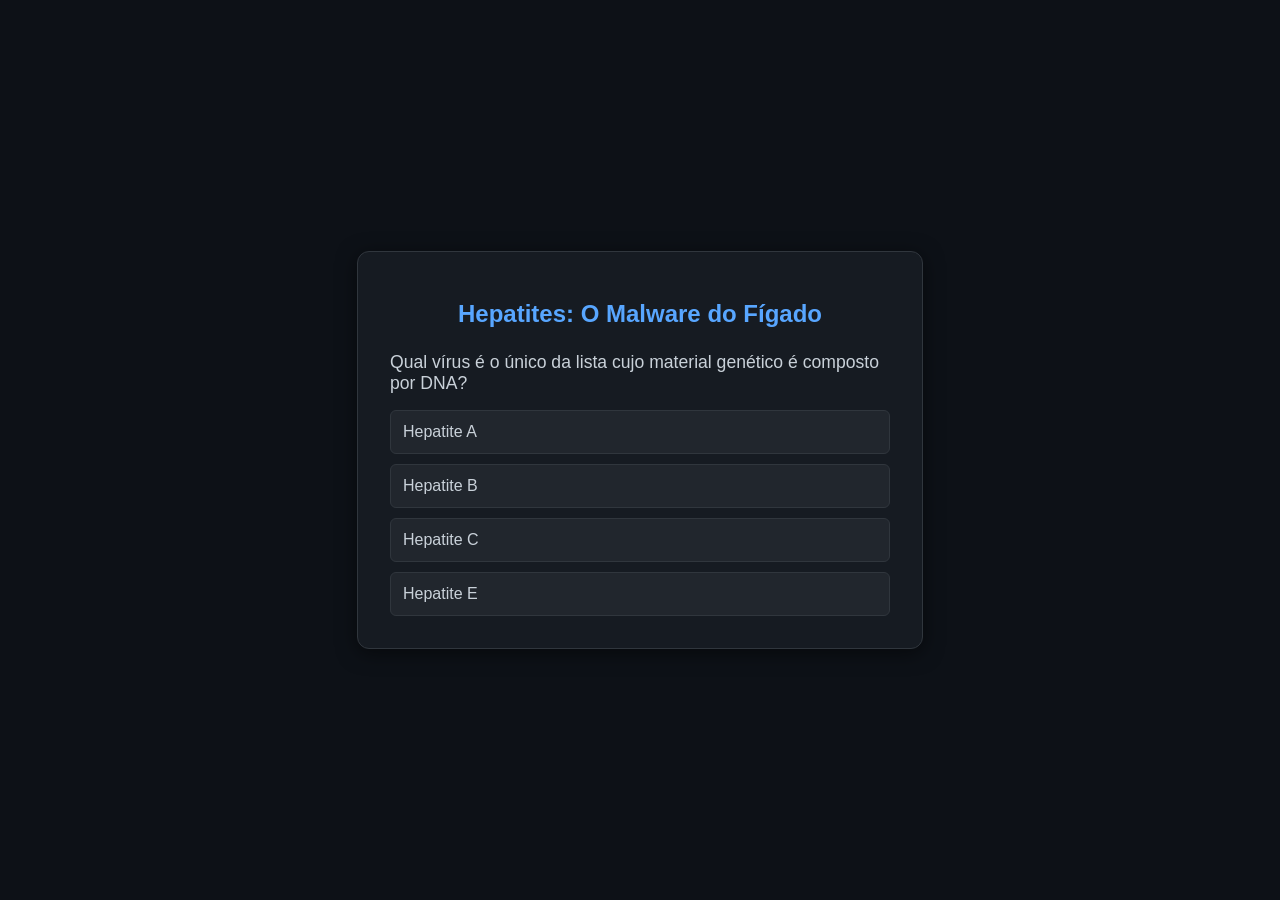
==== index.html @ 961ea125 "subindo projeto versao 0" ====
<!DOCTYPE html>
<html lang="pt-br">
<head>
    <meta charset="UTF-8">
    <meta name="viewport" content="width=device-width, initial-scale=1.0">
    <title>Quiz: O Malware do Fígado</title>
    <style>
        body { font-family: 'Segoe UI', Tahoma, Geneva, Verdana, sans-serif; background-color: #0d1117; color: #c9d1d9; display: flex; justify-content: center; align-items: center; height: 100vh; margin: 0; }
        #quiz-container { background-color: #161b22; padding: 2rem; border-radius: 12px; box-shadow: 0 4px 20px rgba(0,0,0,0.5); width: 90%; max-width: 500px; text-align: center; border: 1px solid #30363d; }
        h1 { color: #58a6ff; font-size: 1.5rem; margin-bottom: 1.5rem; }
        .question { font-size: 1.1rem; margin-bottom: 1rem; text-align: left; }
        .options { display: flex; flex-direction: column; gap: 10px; }
        button { background-color: #21262d; color: #c9d1d9; border: 1px solid #30363d; padding: 12px; border-radius: 6px; cursor: pointer; transition: 0.3s; text-align: left; font-size: 1rem; }
        button:hover { background-color: #30363d; border-color: #8b949e; }
        .correct { background-color: #238636 !important; color: white; }
        .wrong { background-color: #da3633 !important; color: white; }
        #score-container { display: none; }
        #next-btn { margin-top: 1.5rem; background-color: #238636; border: none; padding: 10px 20px; display: none; text-align: center; width: 100%; font-weight: bold; }
    </style>
</head>
<body>

<div id="quiz-container">
    <div id="quiz-content">
        <h1 id="title">Hepatites: O Malware do Fígado</h1>
        <div id="question" class="question">Carregando pergunta...</div>
        <div id="options" class="options"></div>
        <button id="next-btn">Próxima Pergunta</button>
    </div>
    <div id="score-container">
        <h1>Resultado Final</h1>
        <p id="score-text"></p>
        <button onclick="location.reload()" style="text-align: center; width: 100%;">Tentar Novamente</button>
    </div>
</div>

<script>
    const quizData = [
        {
            q: "Qual vírus é o único da lista cujo material genético é composto por DNA?",
            a: ["Hepatite A", "Hepatite B", "Hepatite C", "Hepatite E"],
            correct: 1
        },
        {
            q: "O que caracteriza o fenômeno de 'Quasespécies' na Hepatite C?",
            a: ["Replicação via DNA", "Dependência do vírus B", "Alta taxa de mutação do RNA", "Transmissão zoonótica"],
            correct: 2
        },
        {
            q: "O vírus da Hepatite D é considerado defectivo porque:",
            a: ["Não possui RNA", "Depende do envelope (HBsAg) do vírus B", "Só infecta gestantes", "É autolimitado"],
            correct: 1
        },
        {
            q: "Na patogênese, o dano principal ao fígado ocorre devido a:",
            a: ["Ação direta do vírus", "Resposta imune (Linfócitos T)", "Falta de microbiota", "Medicamentos"],
            correct: 1
        },
        {
            q: "Qual o principal 'arquivo de backup' do vírus B no núcleo celular?",
            a: ["RNA mensageiro", "cccDNA", "Carga viral HCV", "Proteína VP1"],
            correct: 1
        }
    ];

    let currentQ = 0;
    let score = 0;

    const questionEl = document.getElementById('question');
    const optionsEl = document.getElementById('options');
    const nextBtn = document.getElementById('next-btn');
    const quizContent = document.getElementById('quiz-content');
    const scoreContainer = document.getElementById('score-container');
    const scoreText = document.getElementById('score-text');

    function loadQuestion() {
        const data = quizData[currentQ];
        questionEl.innerText = data.q;
        optionsEl.innerHTML = '';
        nextBtn.style.display = 'none';
        
        data.a.forEach((opt, index) => {
            const btn = document.createElement('button');
            btn.innerText = opt;
            btn.onclick = () => selectOption(index, btn);
            optionsEl.appendChild(btn);
        });
    }

    function selectOption(index, btn) {
        const correct = quizData[currentQ].correct;
        if (index === correct) {
            btn.classList.add('correct');
            score++;
        } else {
            btn.classList.add('wrong');
            optionsEl.children[correct].classList.add('correct');
        }
        Array.from(optionsEl.children).forEach(b => b.disabled = true);
        nextBtn.style.display = 'block';
    }

    nextBtn.onclick = () => {
        currentQ++;
        if (currentQ < quizData.length) {
            loadQuestion();
        } else {
            quizContent.style.display = 'none';
            scoreContainer.style.display = 'block';
            scoreText.innerText = `Você acertou ${score} de ${quizData.length} perguntas!`;
        }
    };

    loadQuestion();
</script>

</body>
</html>
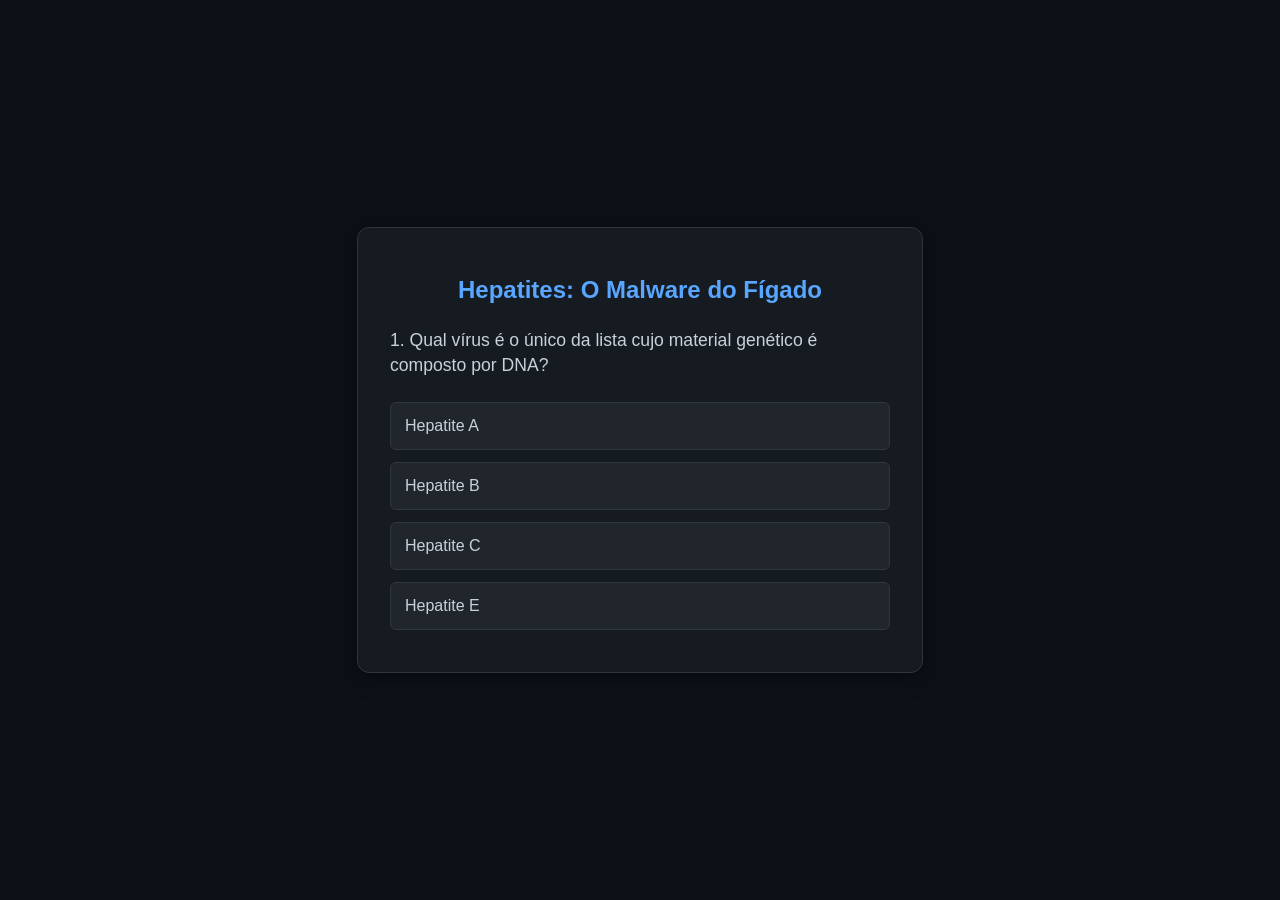
==== commit 28381243: "subindo projeto versao 1" ====
--- a/index.html
+++ b/index.html
@@ -8,29 +8,35 @@
         body { font-family: 'Segoe UI', Tahoma, Geneva, Verdana, sans-serif; background-color: #0d1117; color: #c9d1d9; display: flex; justify-content: center; align-items: center; height: 100vh; margin: 0; }
         #quiz-container { background-color: #161b22; padding: 2rem; border-radius: 12px; box-shadow: 0 4px 20px rgba(0,0,0,0.5); width: 90%; max-width: 500px; text-align: center; border: 1px solid #30363d; }
         h1 { color: #58a6ff; font-size: 1.5rem; margin-bottom: 1.5rem; }
-        .question { font-size: 1.1rem; margin-bottom: 1rem; text-align: left; }
-        .options { display: flex; flex-direction: column; gap: 10px; }
-        button { background-color: #21262d; color: #c9d1d9; border: 1px solid #30363d; padding: 12px; border-radius: 6px; cursor: pointer; transition: 0.3s; text-align: left; font-size: 1rem; }
-        button:hover { background-color: #30363d; border-color: #8b949e; }
-        .correct { background-color: #238636 !important; color: white; }
-        .wrong { background-color: #da3633 !important; color: white; }
+        .question { font-size: 1.1rem; margin-bottom: 1.5rem; text-align: left; line-height: 1.4; }
+        .options { display: flex; flex-direction: column; gap: 12px; }
+        button { background-color: #21262d; color: #c9d1d9; border: 1px solid #30363d; padding: 14px; border-radius: 6px; cursor: pointer; transition: 0.3s; text-align: left; font-size: 1rem; }
+        button:hover:not(:disabled) { background-color: #30363d; border-color: #8b949e; }
+        
+        /* Cores de Feedback */
+        .correct { background-color: #238636 !important; border-color: #2ea043 !important; color: white !important; font-weight: bold; }
+        .wrong { background-color: #da3633 !important; border-color: #f85149 !important; color: white !important; }
+        
+        #next-btn { margin-top: 1.5rem; background-color: #58a6ff; color: #0d1117; border: none; padding: 12px; display: none; text-align: center; width: 100%; font-weight: bold; border-radius: 6px; cursor: pointer; }
+        #next-btn:hover { background-color: #79c0ff; }
         #score-container { display: none; }
-        #next-btn { margin-top: 1.5rem; background-color: #238636; border: none; padding: 10px 20px; display: none; text-align: center; width: 100%; font-weight: bold; }
+        .feedback-text { margin-top: 10px; font-weight: bold; font-size: 1.2rem; }
     </style>
 </head>
 <body>
 
 <div id="quiz-container">
     <div id="quiz-content">
-        <h1 id="title">Hepatites: O Malware do Fígado</h1>
-        <div id="question" class="question">Carregando pergunta...</div>
+        <h1>Hepatites: O Malware do Fígado</h1>
+        <div id="question" class="question"></div>
         <div id="options" class="options"></div>
-        <button id="next-btn">Próxima Pergunta</button>
+        <div id="feedback" class="feedback-text"></div>
+        <button id="next-btn">PRÓXIMA PERGUNTA</button>
     </div>
     <div id="score-container">
         <h1>Resultado Final</h1>
         <p id="score-text"></p>
-        <button onclick="location.reload()" style="text-align: center; width: 100%;">Tentar Novamente</button>
+        <button onclick="location.reload()" style="text-align: center; width: 100%; background-color: #238636; color: white; border: none;">TENTAR NOVAMENTE</button>
     </div>
 </div>
 
@@ -39,27 +45,27 @@
         {
             q: "Qual vírus é o único da lista cujo material genético é composto por DNA?",
             a: ["Hepatite A", "Hepatite B", "Hepatite C", "Hepatite E"],
-            correct: 1
+            correct: 1 // Hepatite B
         },
         {
             q: "O que caracteriza o fenômeno de 'Quasespécies' na Hepatite C?",
             a: ["Replicação via DNA", "Dependência do vírus B", "Alta taxa de mutação do RNA", "Transmissão zoonótica"],
-            correct: 2
+            correct: 2 // Alta taxa de mutação
         },
         {
             q: "O vírus da Hepatite D é considerado defectivo porque:",
             a: ["Não possui RNA", "Depende do envelope (HBsAg) do vírus B", "Só infecta gestantes", "É autolimitado"],
-            correct: 1
+            correct: 1 // Depende do B
         },
         {
             q: "Na patogênese, o dano principal ao fígado ocorre devido a:",
-            a: ["Ação direta do vírus", "Resposta imune (Linfócitos T)", "Falta de microbiota", "Medicamentos"],
-            correct: 1
+            a: ["Ação direta do vírus", "Resposta imune (Linfócitos T)", "Falta de microbiota", "Excesso de glicose"],
+            correct: 1 // Resposta Imune
         },
         {
-            q: "Qual o principal 'arquivo de backup' do vírus B no núcleo celular?",
-            a: ["RNA mensageiro", "cccDNA", "Carga viral HCV", "Proteína VP1"],
-            correct: 1
+            q: "Qual o principal 'arquivo de backup' (DNA circular persistente) do vírus B no núcleo celular?",
+            a: ["RNA mensageiro", "cccDNA", "Proteína VP1", "Carga viral"],
+            correct: 1 // cccDNA
         }
     ];
 
@@ -69,34 +75,45 @@
     const questionEl = document.getElementById('question');
     const optionsEl = document.getElementById('options');
     const nextBtn = document.getElementById('next-btn');
+    const feedbackEl = document.getElementById('feedback');
     const quizContent = document.getElementById('quiz-content');
     const scoreContainer = document.getElementById('score-container');
     const scoreText = document.getElementById('score-text');
 
     function loadQuestion() {
         const data = quizData[currentQ];
-        questionEl.innerText = data.q;
+        questionEl.innerText = `${currentQ + 1}. ${data.q}`;
         optionsEl.innerHTML = '';
+        feedbackEl.innerText = '';
         nextBtn.style.display = 'none';
         
         data.a.forEach((opt, index) => {
             const btn = document.createElement('button');
             btn.innerText = opt;
-            btn.onclick = () => selectOption(index, btn);
+            btn.onclick = () => checkAnswer(index, btn);
             optionsEl.appendChild(btn);
         });
     }
 
-    function selectOption(index, btn) {
-        const correct = quizData[currentQ].correct;
-        if (index === correct) {
+    function checkAnswer(selected, btn) {
+        const correctIndex = quizData[currentQ].correct;
+        const allButtons = optionsEl.querySelectorAll('button');
+        
+        // Bloqueia todos os botões após o clique
+        allButtons.forEach(b => b.disabled = true);
+
+        if (selected === correctIndex) {
             btn.classList.add('correct');
+            feedbackEl.innerText = "✅ ACERTOU!";
+            feedbackEl.style.color = "#3fb950";
             score++;
         } else {
             btn.classList.add('wrong');
-            optionsEl.children[correct].classList.add('correct');
+            allButtons[correctIndex].classList.add('correct');
+            feedbackEl.innerText = "❌ ERROU!";
+            feedbackEl.style.color = "#f85149";
         }
-        Array.from(optionsEl.children).forEach(b => b.disabled = true);
+        
         nextBtn.style.display = 'block';
     }
 
@@ -107,7 +124,7 @@
         } else {
             quizContent.style.display = 'none';
             scoreContainer.style.display = 'block';
-            scoreText.innerText = `Você acertou ${score} de ${quizData.length} perguntas!`;
+            scoreText.innerHTML = `Você finalizou o sistema!<br><br><strong>Score: ${score} de ${quizData.length} acertos.</strong>`;
         }
     };
 
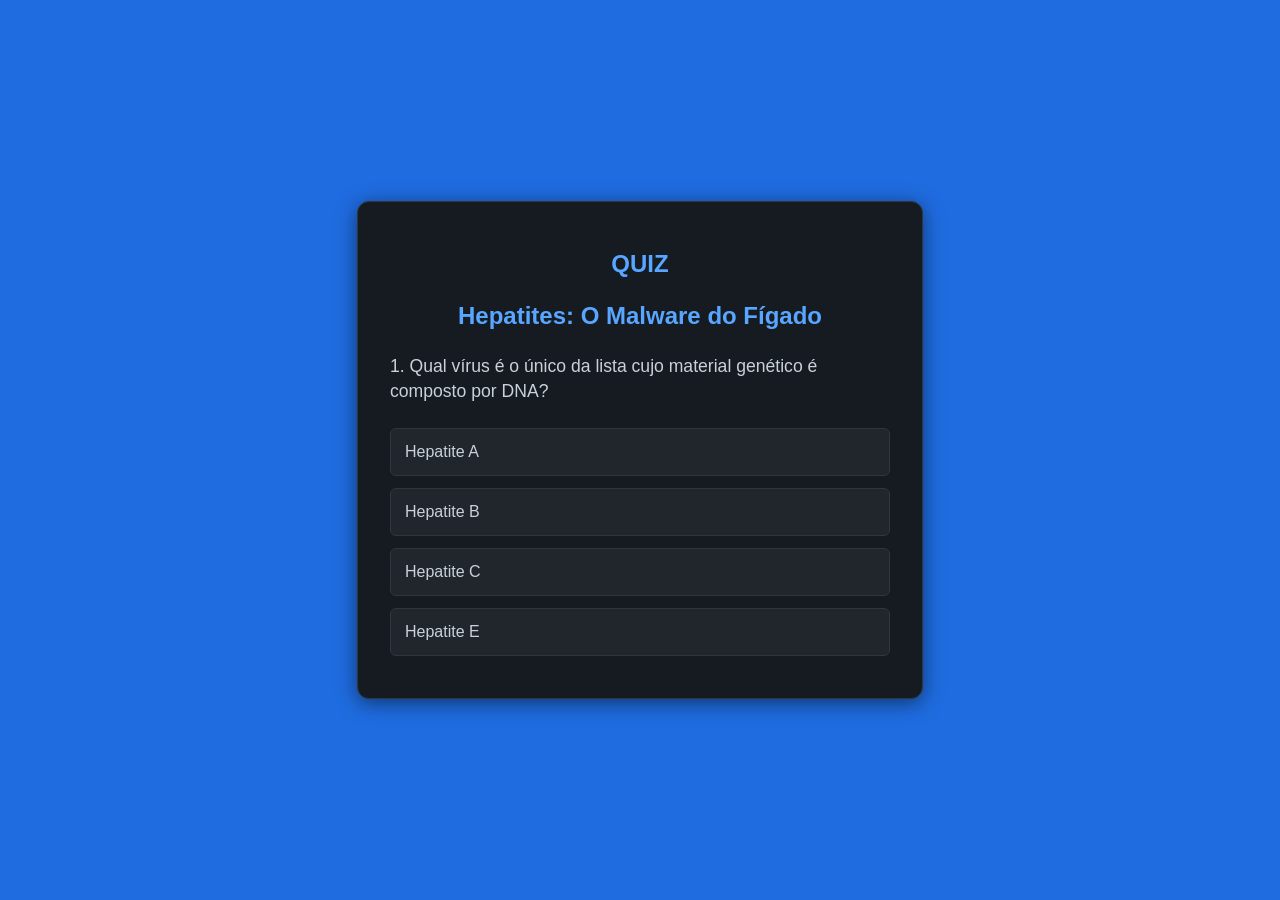
==== commit 40059c37: "subindo projeto versao 2" ====
--- a/index.html
+++ b/index.html
@@ -5,7 +5,7 @@
     <meta name="viewport" content="width=device-width, initial-scale=1.0">
     <title>Quiz: O Malware do Fígado</title>
     <style>
-        body { font-family: 'Segoe UI', Tahoma, Geneva, Verdana, sans-serif; background-color: #0d1117; color: #c9d1d9; display: flex; justify-content: center; align-items: center; height: 100vh; margin: 0; }
+        body { font-family: 'Segoe UI', Tahoma, Geneva, Verdana, sans-serif; background-color: #1f6ce0; color: #c9d1d9; display: flex; justify-content: center; align-items: center; height: 100vh; margin: 0; }
         #quiz-container { background-color: #161b22; padding: 2rem; border-radius: 12px; box-shadow: 0 4px 20px rgba(0,0,0,0.5); width: 90%; max-width: 500px; text-align: center; border: 1px solid #30363d; }
         h1 { color: #58a6ff; font-size: 1.5rem; margin-bottom: 1.5rem; }
         .question { font-size: 1.1rem; margin-bottom: 1.5rem; text-align: left; line-height: 1.4; }
@@ -27,6 +27,7 @@
 
 <div id="quiz-container">
     <div id="quiz-content">
+        <h1>QUIZ</h1>
         <h1>Hepatites: O Malware do Fígado</h1>
         <div id="question" class="question"></div>
         <div id="options" class="options"></div>
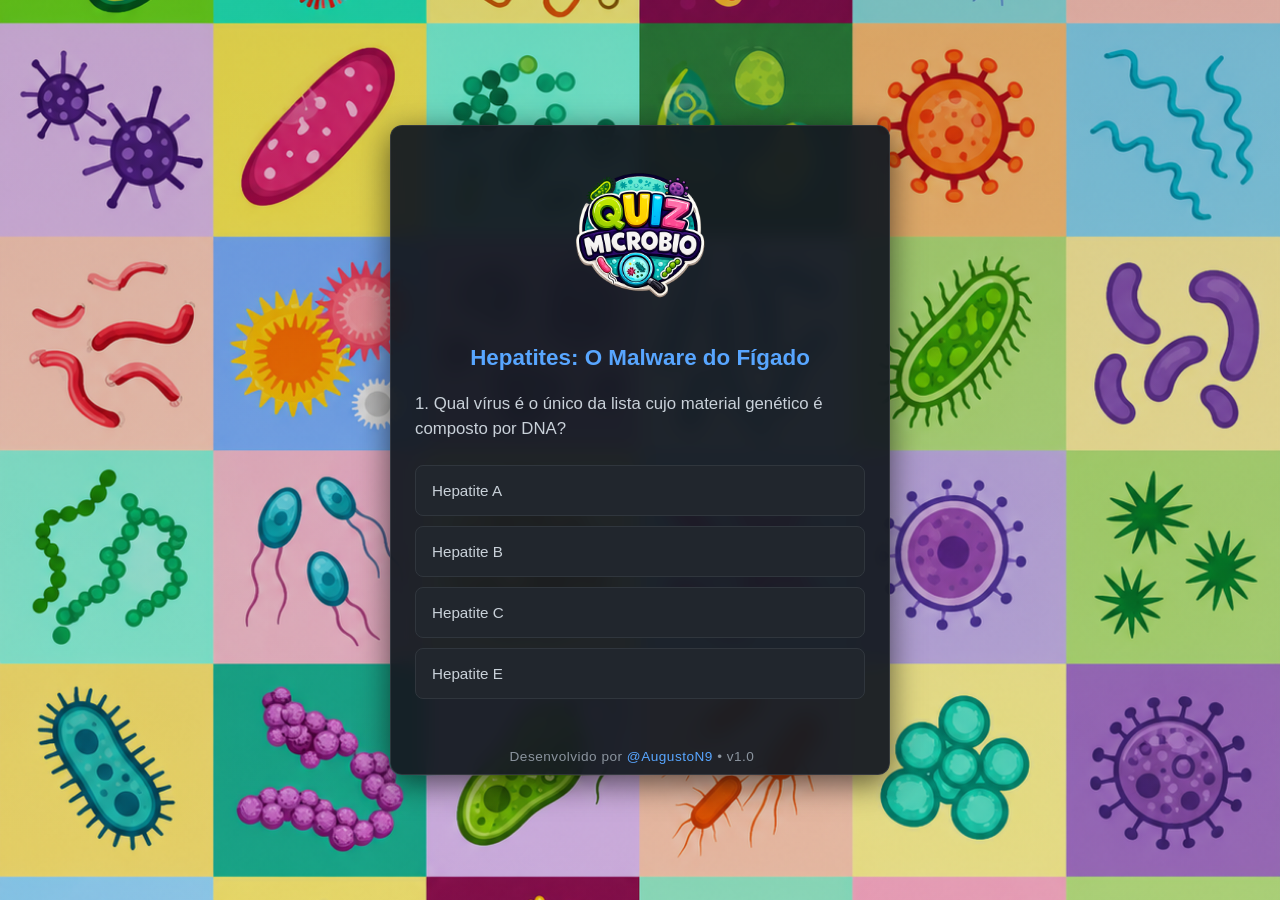
==== commit 48571620: "Atualizando com pastas images, js, css ..." ====
--- a/index.html
+++ b/index.html
@@ -1,136 +1,43 @@
-<!DOCTYPE html>
+<!doctype html>
 <html lang="pt-br">
-<head>
-    <meta charset="UTF-8">
-    <meta name="viewport" content="width=device-width, initial-scale=1.0">
+  <head>
+    <meta charset="UTF-8" />
+    <meta name="viewport" content="width=device-width, initial-scale=1.0" />
     <title>Quiz: O Malware do Fígado</title>
-    <style>
-        body { font-family: 'Segoe UI', Tahoma, Geneva, Verdana, sans-serif; background-color: #1f6ce0; color: #c9d1d9; display: flex; justify-content: center; align-items: center; height: 100vh; margin: 0; }
-        #quiz-container { background-color: #161b22; padding: 2rem; border-radius: 12px; box-shadow: 0 4px 20px rgba(0,0,0,0.5); width: 90%; max-width: 500px; text-align: center; border: 1px solid #30363d; }
-        h1 { color: #58a6ff; font-size: 1.5rem; margin-bottom: 1.5rem; }
-        .question { font-size: 1.1rem; margin-bottom: 1.5rem; text-align: left; line-height: 1.4; }
-        .options { display: flex; flex-direction: column; gap: 12px; }
-        button { background-color: #21262d; color: #c9d1d9; border: 1px solid #30363d; padding: 14px; border-radius: 6px; cursor: pointer; transition: 0.3s; text-align: left; font-size: 1rem; }
-        button:hover:not(:disabled) { background-color: #30363d; border-color: #8b949e; }
-        
-        /* Cores de Feedback */
-        .correct { background-color: #238636 !important; border-color: #2ea043 !important; color: white !important; font-weight: bold; }
-        .wrong { background-color: #da3633 !important; border-color: #f85149 !important; color: white !important; }
-        
-        #next-btn { margin-top: 1.5rem; background-color: #58a6ff; color: #0d1117; border: none; padding: 12px; display: none; text-align: center; width: 100%; font-weight: bold; border-radius: 6px; cursor: pointer; }
-        #next-btn:hover { background-color: #79c0ff; }
-        #score-container { display: none; }
-        .feedback-text { margin-top: 10px; font-weight: bold; font-size: 1.2rem; }
-    </style>
-</head>
-<body>
-
-<div id="quiz-container">
-    <div id="quiz-content">
-        <h1>QUIZ</h1>
+    <link rel="stylesheet" href="css/style.css" />
+  </head>
+  <body>
+    <div id="quiz-container">
+      <div id="quiz-content">
+        <img src="images/logo.png" alt="Logo Quiz Microbio" class="logo" />
         <h1>Hepatites: O Malware do Fígado</h1>
         <div id="question" class="question"></div>
         <div id="options" class="options"></div>
         <div id="feedback" class="feedback-text"></div>
         <button id="next-btn">PRÓXIMA PERGUNTA</button>
+      </div>
+      <div id="score-container" style="display: none">
+        <h1>Resultado Final</h1>
+        <p id="score-text" style="font-size: 1.1rem; line-height: 1.6"></p>
+        <button
+          onclick="location.reload()"
+          style="
+            text-align: center;
+            background-color: #238636;
+            color: white;
+            border: none;
+            font-weight: bold;
+          "
+        >
+          REINICIAR SISTEMA
+        </button>
+      </div>
+
+      <footer class="footer">
+        Desenvolvido por <span>@AugustoN9</span> • v1.0
+      </footer>
     </div>
-    <div id="score-container">
-        <h1>Resultado Final</h1>
-        <p id="score-text"></p>
-        <button onclick="location.reload()" style="text-align: center; width: 100%; background-color: #238636; color: white; border: none;">TENTAR NOVAMENTE</button>
-    </div>
-</div>
 
-<script>
-    const quizData = [
-        {
-            q: "Qual vírus é o único da lista cujo material genético é composto por DNA?",
-            a: ["Hepatite A", "Hepatite B", "Hepatite C", "Hepatite E"],
-            correct: 1 // Hepatite B
-        },
-        {
-            q: "O que caracteriza o fenômeno de 'Quasespécies' na Hepatite C?",
-            a: ["Replicação via DNA", "Dependência do vírus B", "Alta taxa de mutação do RNA", "Transmissão zoonótica"],
-            correct: 2 // Alta taxa de mutação
-        },
-        {
-            q: "O vírus da Hepatite D é considerado defectivo porque:",
-            a: ["Não possui RNA", "Depende do envelope (HBsAg) do vírus B", "Só infecta gestantes", "É autolimitado"],
-            correct: 1 // Depende do B
-        },
-        {
-            q: "Na patogênese, o dano principal ao fígado ocorre devido a:",
-            a: ["Ação direta do vírus", "Resposta imune (Linfócitos T)", "Falta de microbiota", "Excesso de glicose"],
-            correct: 1 // Resposta Imune
-        },
-        {
-            q: "Qual o principal 'arquivo de backup' (DNA circular persistente) do vírus B no núcleo celular?",
-            a: ["RNA mensageiro", "cccDNA", "Proteína VP1", "Carga viral"],
-            correct: 1 // cccDNA
-        }
-    ];
-
-    let currentQ = 0;
-    let score = 0;
-
-    const questionEl = document.getElementById('question');
-    const optionsEl = document.getElementById('options');
-    const nextBtn = document.getElementById('next-btn');
-    const feedbackEl = document.getElementById('feedback');
-    const quizContent = document.getElementById('quiz-content');
-    const scoreContainer = document.getElementById('score-container');
-    const scoreText = document.getElementById('score-text');
-
-    function loadQuestion() {
-        const data = quizData[currentQ];
-        questionEl.innerText = `${currentQ + 1}. ${data.q}`;
-        optionsEl.innerHTML = '';
-        feedbackEl.innerText = '';
-        nextBtn.style.display = 'none';
-        
-        data.a.forEach((opt, index) => {
-            const btn = document.createElement('button');
-            btn.innerText = opt;
-            btn.onclick = () => checkAnswer(index, btn);
-            optionsEl.appendChild(btn);
-        });
-    }
-
-    function checkAnswer(selected, btn) {
-        const correctIndex = quizData[currentQ].correct;
-        const allButtons = optionsEl.querySelectorAll('button');
-        
-        // Bloqueia todos os botões após o clique
-        allButtons.forEach(b => b.disabled = true);
-
-        if (selected === correctIndex) {
-            btn.classList.add('correct');
-            feedbackEl.innerText = "✅ ACERTOU!";
-            feedbackEl.style.color = "#3fb950";
-            score++;
-        } else {
-            btn.classList.add('wrong');
-            allButtons[correctIndex].classList.add('correct');
-            feedbackEl.innerText = "❌ ERROU!";
-            feedbackEl.style.color = "#f85149";
-        }
-        
-        nextBtn.style.display = 'block';
-    }
-
-    nextBtn.onclick = () => {
-        currentQ++;
-        if (currentQ < quizData.length) {
-            loadQuestion();
-        } else {
-            quizContent.style.display = 'none';
-            scoreContainer.style.display = 'block';
-            scoreText.innerHTML = `Você finalizou o sistema!<br><br><strong>Score: ${score} de ${quizData.length} acertos.</strong>`;
-        }
-    };
-
-    loadQuestion();
-</script>
-
-</body>
-</html>+    <script src="js/script.js"></script>
+  </body>
+</html>
--- a/css/style.css
+++ b/css/style.css
@@ -0,0 +1,153 @@
+body {
+  font-family: "Segoe UI", Tahoma, Geneva, Verdana, sans-serif;
+  margin: 0;
+  padding: 10px; /* Margem de segurança para mobile */
+  box-sizing: border-box;
+  background-image:
+    linear-gradient(rgba(13, 17, 23, 0.15), rgba(13, 17, 23, 0.10)),
+    url("../images/fundo.png"); /* caminho local */ 
+
+  background-repeat: no-repeat; /* evita repetição */
+
+  min-height: 100vh; /* garante altura mínima da tela */
+  background-size: cover;
+  background-position: center;
+  background-attachment: fixed;
+  color: #c9d1d9;
+  display: flex;
+  justify-content: center;
+  align-items: center;
+  min-height: 100vh;
+  
+}
+
+#quiz-container {
+  background-color: rgba(22, 27, 34, 0.95);
+  backdrop-filter: blur(10px);
+  padding: 1.5rem;
+  border-radius: 12px;
+  box-shadow: 0 8px 32px rgba(0, 0, 0, 0.6);
+  width: 100%;
+  max-width: 450px; /* Limite para não esticar demais no desktop */
+  text-align: center;
+  border: 1px solid rgba(255, 255, 255, 0.1);
+}
+
+.logo {
+  width: 180px;
+  max-width: 100%;
+  display: block;
+  margin: 0 auto 10px auto; /* centraliza */
+}
+
+h1 {
+  color: #58a6ff;
+  font-size: 1.4rem;
+  margin-bottom: 1.2rem;
+  line-height: 1.2;
+}
+
+.question {
+  font-size: 1.05rem;
+  margin-bottom: 1.5rem;
+  text-align: left;
+  line-height: 1.5;
+  font-weight: 500;
+}
+
+.options {
+  display: flex;
+  flex-direction: column;
+  gap: 10px;
+}
+
+/* Botões maiores para facilitar o toque no celular */
+button {
+  background-color: #21262d;
+  color: #c9d1d9;
+  border: 1px solid #30363d;
+  padding: 16px; /* Área de toque aumentada */
+  border-radius: 8px;
+  cursor: pointer;
+  transition: 0.2s;
+  text-align: left;
+  font-size: 0.95rem;
+  width: 100%;
+  -webkit-tap-highlight-color: transparent; /* Remove brilho azul ao tocar no mobile */
+}
+
+button:hover:not(:disabled) {
+  background-color: #30363d;
+  border-color: #8b949e;
+}
+
+.correct {
+  background-color: #ffff00 !important;
+  border-color: #ffff00 !important;
+  color: black !important;
+  font-weight: bold;
+}
+.wrong {
+  background-color: #da3633 !important;
+  border-color: #f85149 !important;
+  color: white !important;
+}
+
+#next-btn {
+  margin-top: 1.5rem;
+  background-color: #58a6ff;
+  color: #0d1117;
+  border: none;
+  padding: 15px;
+  display: none;
+  text-align: center;
+  width: 100%;
+  font-weight: bold;
+  border-radius: 8px;
+  cursor: pointer;
+  font-size: 1rem;
+}
+
+.feedback-text {
+  margin: 15px 0;
+  font-weight: bold;
+  font-size: 1.1rem;
+  min-height: 1.2em;
+}
+
+.footer {
+  position: fixed;
+  bottom: 10px;
+  width: 100%;
+  text-align: center;
+  margin-left: -2rem;
+  font-size: 0.85rem;
+  color: #8b949e;
+  letter-spacing: 0.5px;
+  z-index: 10;
+}
+
+.footer span {
+  color: #58a6ff;
+  font-weight: 500;
+  transition: 0.3s;
+}
+
+.footer span:hover {
+  color: #79c0ff;
+  text-shadow: 0 0 8px rgba(88, 166, 255, 0.6);
+}
+
+/* Media Query para telas muito pequenas */
+@media (max-width: 360px) {
+  h1 {
+    font-size: 1.2rem;
+  }
+  .question {
+    font-size: 0.95rem;
+  }
+  button {
+    padding: 12px;
+    font-size: 0.85rem;
+  }
+}
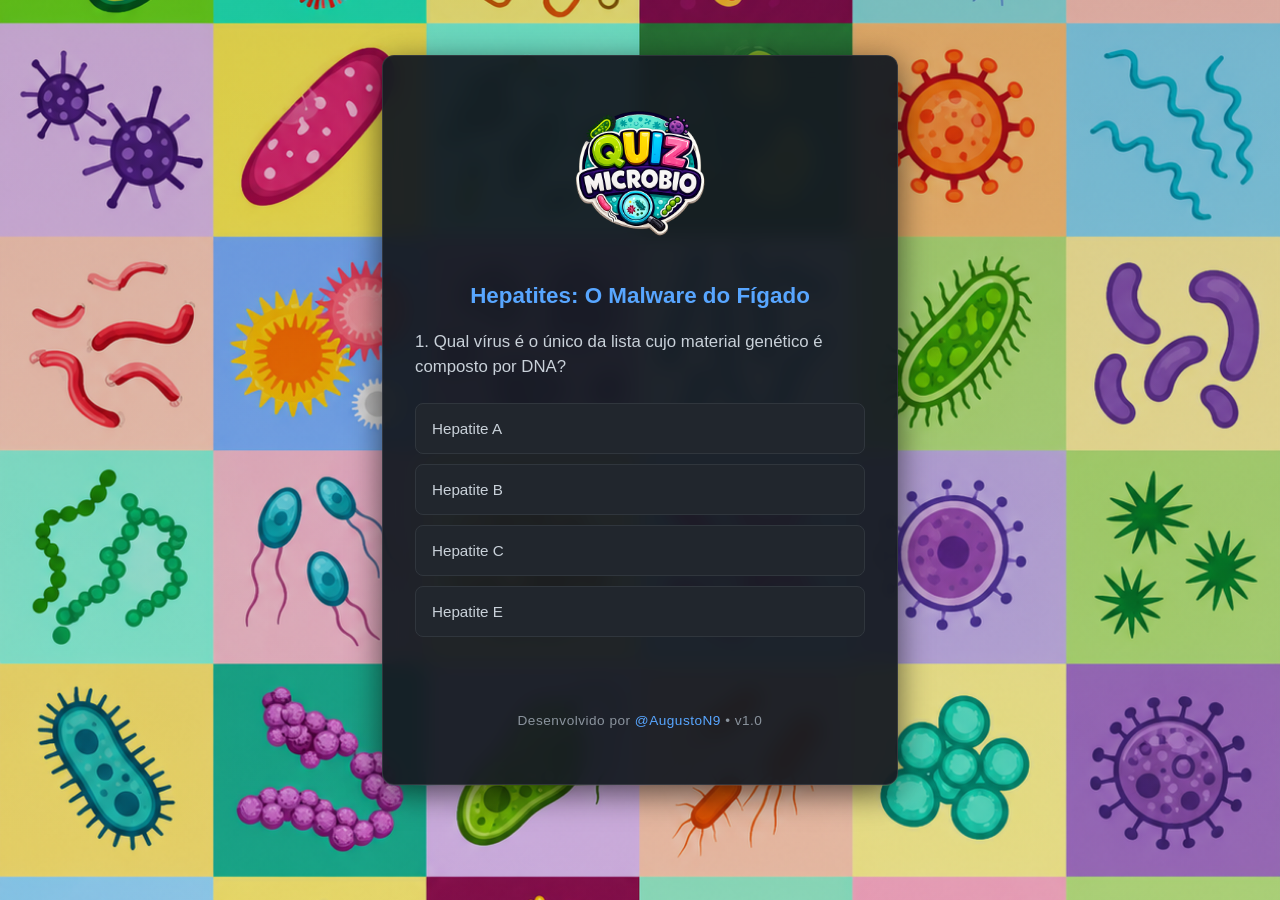
==== commit c5fc2111: "Atualizando versao final v2 ..." ====
--- a/index.html
+++ b/index.html
@@ -17,7 +17,14 @@
         <button id="next-btn">PRÓXIMA PERGUNTA</button>
       </div>
       <div id="score-container" style="display: none">
+        <img src="images/logo.png" alt="Logo Quiz Microbio" class="logo" />
+
         <h1>Resultado Final</h1>
+        <div
+          id="stars-container"
+          style="font-size: 2rem; margin-bottom: 1rem"
+        ></div>
+
         <p id="score-text" style="font-size: 1.1rem; line-height: 1.6"></p>
         <button
           onclick="location.reload()"
--- a/css/style.css
+++ b/css/style.css
@@ -24,13 +24,20 @@
 #quiz-container {
   background-color: rgba(22, 27, 34, 0.95);
   backdrop-filter: blur(10px);
-  padding: 1.5rem;
+  padding: 2rem;
   border-radius: 12px;
   box-shadow: 0 8px 32px rgba(0, 0, 0, 0.6);
   width: 100%;
   max-width: 450px; /* Limite para não esticar demais no desktop */
   text-align: center;
   border: 1px solid rgba(255, 255, 255, 0.1);
+  margin-bottom: 60px;
+}
+
+#score-container button {
+  margin-top: 2rem;    /* Espaço em relação ao Score/Texto */
+  margin-bottom: 1rem; /* Espaço em relação ao limite inferior do card */
+  padding: 18px;       /* Um pouco mais de altura para o botão */
 }
 
 .logo {
@@ -115,16 +122,26 @@
   min-height: 1.2em;
 }
 
+#stars-container {
+  color: #f1c40f; /* Amarelo ouro */
+  text-shadow: 0 0 5px rgba(241, 196, 15, 0.5);
+  letter-spacing: 5px;
+}
+
+.star-empty {
+  color: #30363d; /* Cor cinza para estrelas vazias */
+}
+
 .footer {
-  position: fixed;
-  bottom: 10px;
+  position: relative; /* Mudado de fixed para relative para seguir o fluxo do conteúdo */
+  margin-top: 2.5rem; /* Espaçamento generoso no topo (em relação ao card) */
+  margin-bottom: 1.5rem; /* Espaçamento em relação ao fim da página */
   width: 100%;
   text-align: center;
-  margin-left: -2rem;
+  margin-left: 0; /* Removido o valor negativo anterior */
   font-size: 0.85rem;
   color: #8b949e;
   letter-spacing: 0.5px;
-  z-index: 10;
 }
 
 .footer span {
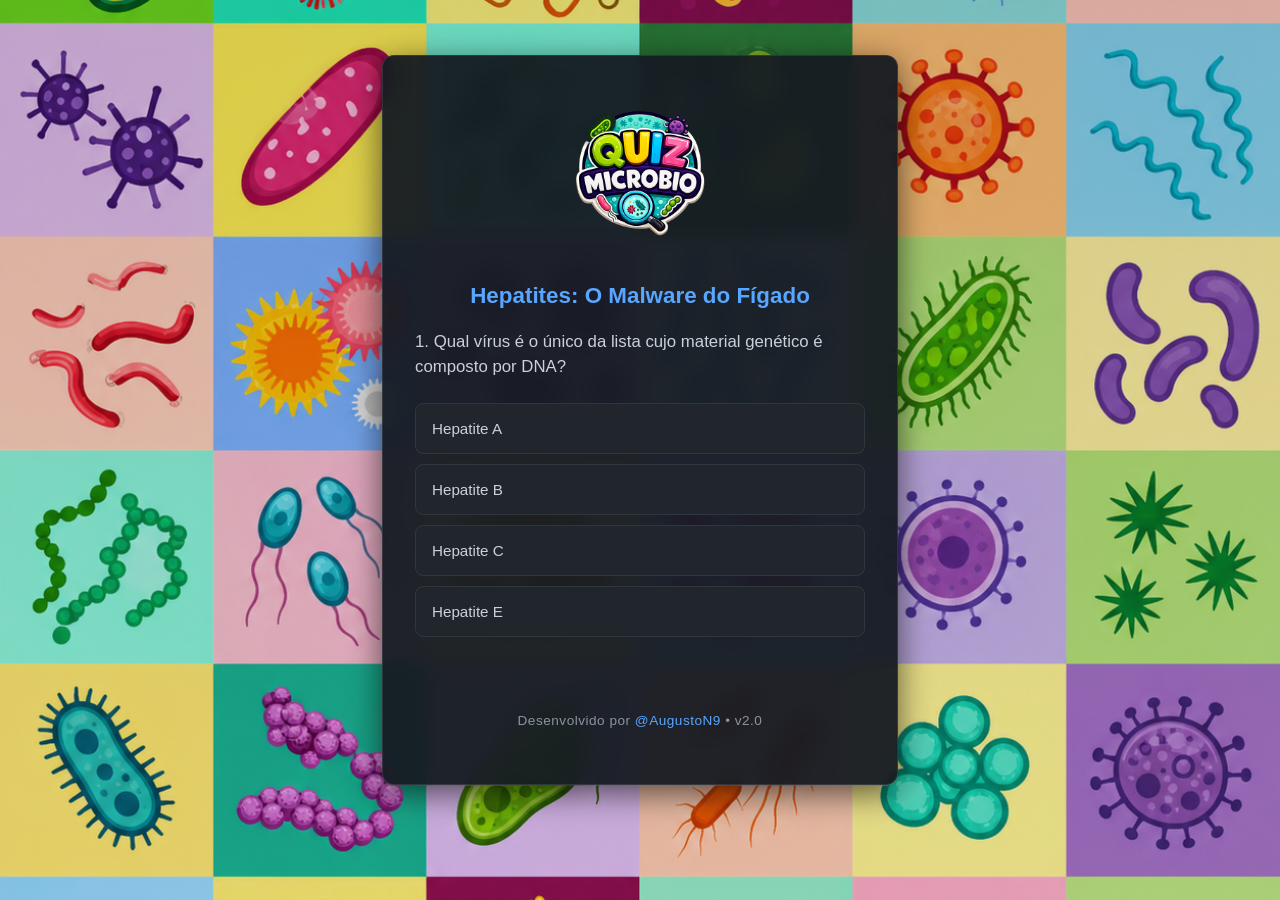
==== commit b86c188a: "Atualizando versao final v2.1 ..." ====
--- a/index.html
+++ b/index.html
@@ -41,7 +41,7 @@
       </div>
 
       <footer class="footer">
-        Desenvolvido por <span>@AugustoN9</span> • v1.0
+        Desenvolvido por <span>@AugustoN9</span> • v2.0
       </footer>
     </div>
 
